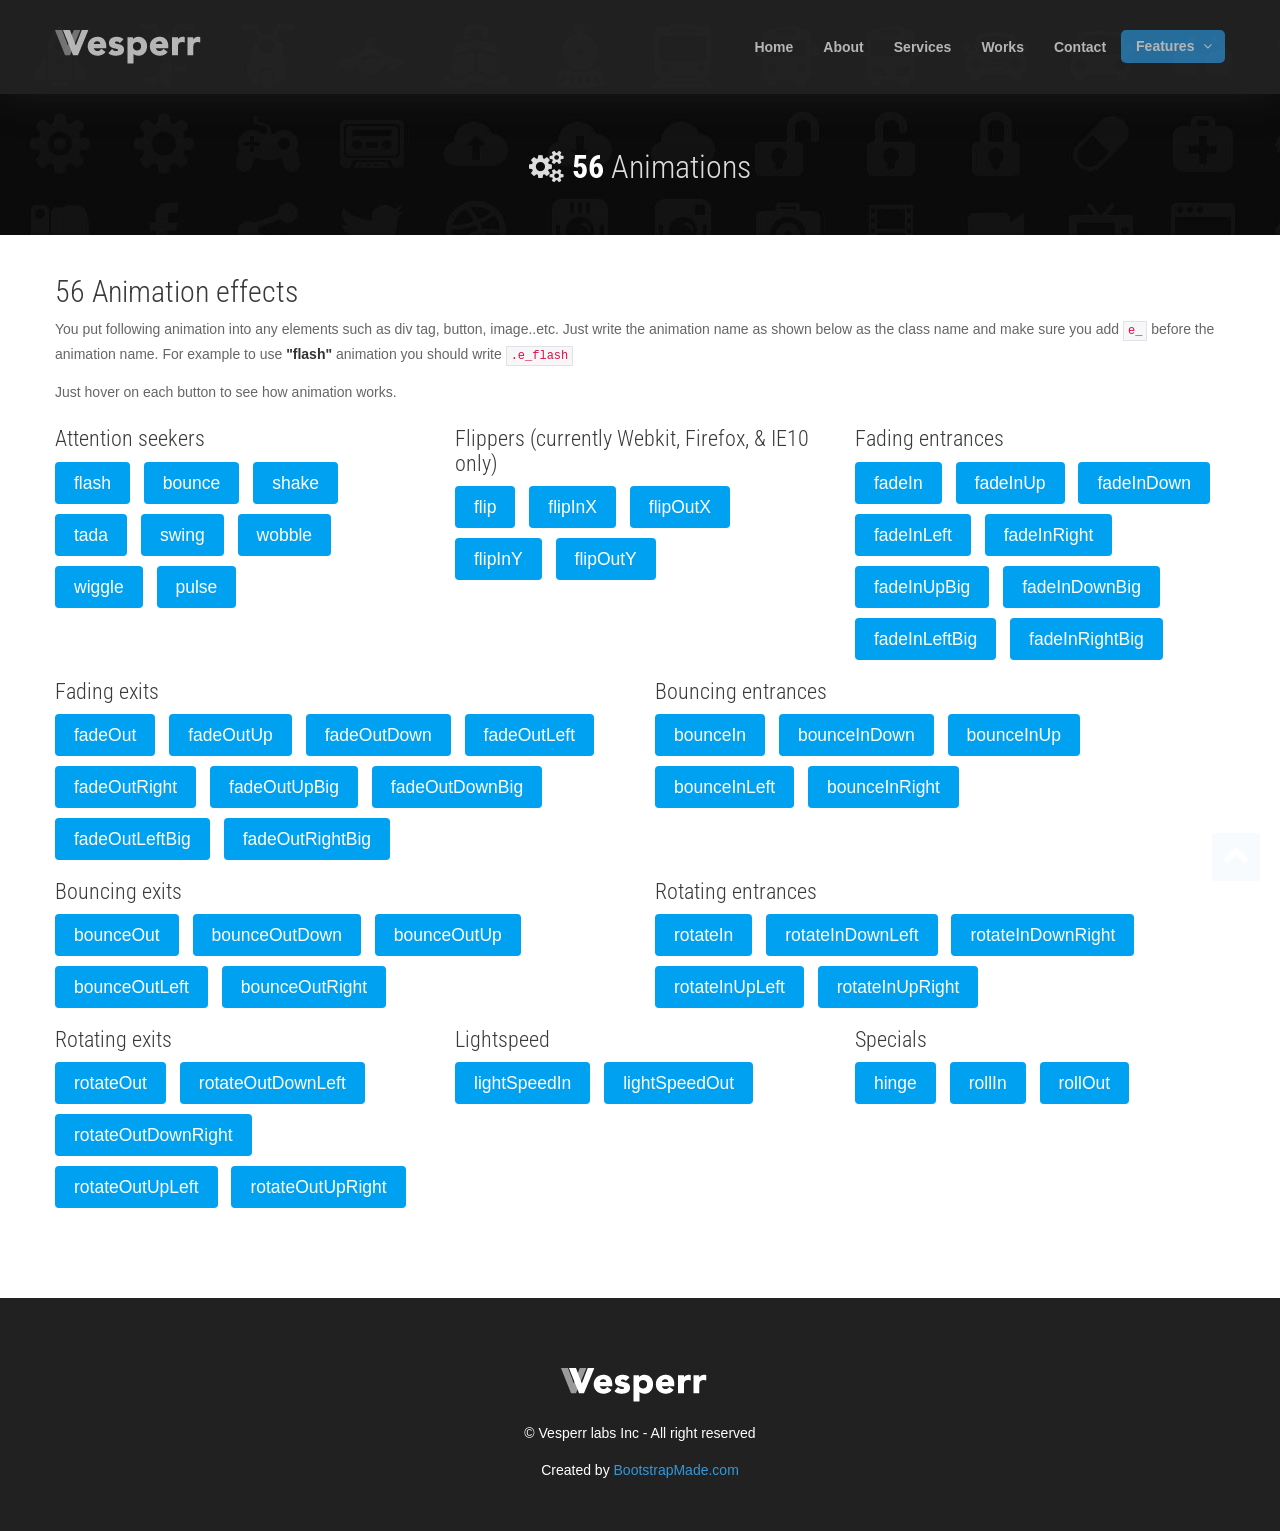
==== animations.html @ 9f440889 "first upload" ====
<!doctype html>
<html lang="en">

<head>
	<meta charset="utf-8">
	<title>Vesperr one page site template with bootstrap</title>
	<meta name="viewport" content="width=device-width, initial-scale=1.0" />
	<meta name="description" content="" />
	<meta name="author" content="" />
	<!-- styles -->
	<link href="assets/css/bootstrap.css" rel="stylesheet" />
	<link href="assets/css/bootstrap-responsive.css" rel="stylesheet" />
	<link href="assets/css/prettyPhoto.css" rel="stylesheet" />
	<link href="assets/css/animate.css" rel="stylesheet" />
	<link href="https://fonts.googleapis.com/css?family=Noto+Serif:400,700,400italic|Roboto+Condensed:400,300,700" rel="stylesheet" />

	<link href="assets/css/style.css" rel="stylesheet" />
	<link href="assets/color/default.css" rel="stylesheet" />

	<link rel="apple-touch-icon-precomposed" sizes="144x144" href="ico/apple-touch-icon-144-precomposed.png" />
	<link rel="apple-touch-icon-precomposed" sizes="114x114" href="ico/apple-touch-icon-114-precomposed.png" />
	<link rel="apple-touch-icon-precomposed" sizes="72x72" href="ico/apple-touch-icon-72-precomposed.png" />
	<link rel="apple-touch-icon-precomposed" href="ico/apple-touch-icon-57-precomposed.png" />
	<link rel="shortcut icon" href="ico/favicon.ico" />
	<!-- =======================================================
    Theme Name: Vesperr
    Theme URL: https://bootstrapmade.com/vesperr-free-bootstrap-template/
    Author: BootstrapMade.com
    Author URL: https://bootstrapmade.com
	======================================================= -->
</head>

<body>
	<header>
		<div id="topnav" class="navbar navbar-fixed-top default">
			<div class="navbar-inner">
				<div class="container">
					<div class="logo">
						<a href="index.html">
				<img src="assets/img/logo.png" alt="" />
				</a>
					</div>
					<div class="navigation">
						<nav>
							<ul class="nav pull-right">
								<li><a href="index.html#intro" class="external">Home</a></li>
								<li><a href="index.html#about" class="external">About</a></li>
								<li><a href="index.html#services" class="external">Services</a></li>
								<li><a href="index.html#works" class="external">Works</a></li>
								<li><a href="index.html#contact" class="external">Contact</a></li>
								<li class="dropdown current">
									<a href="#">Features <i class="icon-angle-down"></i></a>
									<ul class="dropdown-menu">
										<li><a href="components.html" class="external">Components</a></li>
										<li><a href="icons.html" class="external">Icons</a></li>
										<li><a href="animations.html" class="external">56 Animations</a></li>
									</ul>
								</li>
							</ul>
						</nav>
					</div>
					<!--/.nav-collapse -->
				</div>
			</div>
		</div>
	</header>
	<section id="intro" class="inner">
		<div class="container">
			<div class="row">
				<div class="span12">
					<div class="inner-heading">
						<h2><i class="icon-cogs"></i><strong>56</strong> Animations</h2>
					</div>
				</div>
			</div>
		</div>
	</section>
	<!-- section main content -->
	<section id="maincontent" class="section demo">
		<div class="container">
			<div class="row">
				<div class="span12">
					<div class="row">
						<div class="span12">
							<h2>56 Animation effects</h2>
							<p>
								You put following animation into any elements such as div tag, button, image..etc. Just write the animation name as shown below as the class name and make sure you add <code>e_</code> before the animation name. For example to use <strong>"flash"</strong>								animation you should write <code>.e_flash</code>
							</p>
							<p>
								Just hover on each button to see how animation works.
							</p>
						</div>
					</div>
					<div class="row">
						<div class="span4">
							<h4 class="rheading">Attention seekers<span></span></h4>
							<a href="#" class="btn btn-primary btn-large e_flash">flash</a>
							<a href="#" class="btn btn-primary btn-large e_bounce">bounce</a>
							<a href="#" class="btn btn-primary btn-large e_shake">shake</a>
							<a href="#" class="btn btn-primary btn-large e_tada">tada</a>
							<a href="#" class="btn btn-primary btn-large e_swing">swing</a>
							<a href="#" class="btn btn-primary btn-large e_wobble">wobble</a>
							<a href="#" class="btn btn-primary btn-large e_wiggle">wiggle</a>
							<a href="#" class="btn btn-primary btn-large e_pulse">pulse</a>
						</div>
						<div class="span4">
							<div class="rheading">
								<span></span>
								<h4>Flippers (currently Webkit, Firefox, & IE10 only)</h4>
							</div>
							<a href="#" class="btn btn-primary btn-large e_flip">flip</a>
							<a href="#" class="btn btn-primary btn-large e_flipInX">flipInX</a>
							<a href="#" class="btn btn-primary btn-large e_flipOutX">flipOutX</a>
							<a href="#" class="btn btn-primary btn-large e_flipInY">flipInY</a>
							<a href="#" class="btn btn-primary btn-large e_flipOutY">flipOutY</a>
						</div>
						<div class="span4">
							<h4 class="rheading">Fading entrances<span></span></h4>
							<a href="#" class="btn btn-primary btn-large e_fadeIn">fadeIn</a>
							<a href="#" class="btn btn-primary btn-large e_fadeInUp">fadeInUp</a>
							<a href="#" class="btn btn-primary btn-large e_fadeInDown">fadeInDown</a>
							<a href="#" class="btn btn-primary btn-large e_fadeInLeft">fadeInLeft</a>
							<a href="#" class="btn btn-primary btn-large e_fadeInRight">fadeInRight</a>
							<a href="#" class="btn btn-primary btn-large e_fadeInUpBig">fadeInUpBig</a>
							<a href="#" class="btn btn-primary btn-large e_fadeInDownBig">fadeInDownBig</a>
							<a href="#" class="btn btn-primary btn-large e_fadeInLeftBig">fadeInLeftBig</a>
							<a href="#" class="btn btn-primary btn-large e_fadeInRightBig">fadeInRightBig</a>
						</div>
					</div>
					<div class="row">
						<div class="span6">
							<h4 class="rheading">Fading exits<span></span></h4>
							<a href="#" class="btn btn-primary btn-large e_fadeOut">fadeOut</a>
							<a href="#" class="btn btn-primary btn-large e_fadeOutUp">fadeOutUp</a>
							<a href="#" class="btn btn-primary btn-large e_fadeOutDown">fadeOutDown</a>
							<a href="#" class="btn btn-primary btn-large e_fadeOutLeft">fadeOutLeft</a>
							<a href="#" class="btn btn-primary btn-large e_fadeOutRight">fadeOutRight</a>
							<a href="#" class="btn btn-primary btn-large e_fadeOutUpBig">fadeOutUpBig</a>
							<a href="#" class="btn btn-primary btn-large e_fadeOutDownBig">fadeOutDownBig</a>
							<a href="#" class="btn btn-primary btn-large e_fadeOutLeftBig">fadeOutLeftBig</a>
							<a href="#" class="btn btn-primary btn-large e_fadeOutRightBig">fadeOutRightBig</a>
						</div>
						<div class="span6">
							<div class="rheading">
								<span></span>
								<h4>Bouncing entrances</h4>
							</div>
							<a href="#" class="btn btn-primary btn-large e_bounceIn">bounceIn</a>
							<a href="#" class="btn btn-primary btn-large e_bounceInDown">bounceInDown</a>
							<a href="#" class="btn btn-primary btn-large e_bounceInUp">bounceInUp</a>
							<a href="#" class="btn btn-primary btn-large e_bounceInLeft">bounceInLeft</a>
							<a href="#" class="btn btn-primary btn-large e_bounceInRight">bounceInRight</a>
						</div>
					</div>
					<div class="row">
						<div class="span6">
							<h4 class="rheading">Bouncing exits<span></span></h4>
							<a href="#" class="btn btn-primary btn-large e_bounceOut">bounceOut</a>
							<a href="#" class="btn btn-primary btn-large e_bounceOutDown">bounceOutDown</a>
							<a href="#" class="btn btn-primary btn-large e_bounceOutUp">bounceOutUp</a>
							<a href="#" class="btn btn-primary btn-large e_bounceOutLeft">bounceOutLeft</a>
							<a href="#" class="btn btn-primary btn-large e_bounceOutRight">bounceOutRight</a>
						</div>
						<div class="span6">
							<div class="rheading">
								<span></span>
								<h4>Rotating entrances</h4>
							</div>
							<a href="#" class="btn btn-primary btn-large e_rotateIn">rotateIn</a>
							<a href="#" class="btn btn-primary btn-large e_rotateInDownLeft">rotateInDownLeft</a>
							<a href="#" class="btn btn-primary btn-large e_rotateInDownRight">rotateInDownRight</a>
							<a href="#" class="btn btn-primary btn-large e_rotateInUpLeft">rotateInUpLeft</a>
							<a href="#" class="btn btn-primary btn-large e_rotateInUpRight">rotateInUpRight</a>
						</div>
					</div>
					<div class="row">
						<div class="span4">
							<h4 class="rheading">Rotating exits<span></span></h4>
							<a href="#" class="btn btn-primary btn-large e_rotateOut">rotateOut</a>
							<a href="#" class="btn btn-primary btn-large e_rotateOutDownLeft">rotateOutDownLeft</a>
							<a href="#" class="btn btn-primary btn-large e_rotateOutDownRight">rotateOutDownRight</a>
							<a href="#" class="btn btn-primary btn-large e_rotateOutUpLeft">rotateOutUpLeft</a>
							<a href="#" class="btn btn-primary btn-large e_rotateOutUpRight">rotateOutUpRight</a>
						</div>
						<div class="span4">
							<div class="rheading">
								<span></span>
								<h4>Lightspeed</h4>
							</div>
							<a href="#" class="btn btn-primary btn-large e_lightSpeedIn">lightSpeedIn</a>
							<a href="#" class="btn btn-primary btn-large e_lightSpeedOut">lightSpeedOut</a>
						</div>
						<div class="span4">
							<div class="rheading">
								<span></span>
								<h4>Specials</h4>
							</div>
							<a href="#" class="btn btn-primary btn-large e_hinge">hinge</a>
							<a href="#" class="btn btn-primary btn-large e_rollIn">rollIn</a>
							<a href="#" class="btn btn-primary btn-large e_rollOut">rollOut</a>
						</div>
					</div>
				</div>
			</div>
		</div>
	</section>
	<!-- section main content -->

	<footer>
		<div class="verybottom">
			<div class="container">
				<div class="row">
					<div class="span12">
						<div class="aligncenter">
							<div class="logo">
								<a class="brand" href="index.html">
									<img src="assets/img/logo.png" alt="" />
								</a>
							</div>
							<p>
								&copy; Vesperr labs Inc - All right reserved
							</p>
							<div class="credits">
                <!--
                  All the links in the footer should remain intact.
                  You can delete the links only if you purchased the pro version.
                  Licensing information: https://bootstrapmade.com/license/
                  Purchase the pro version with working PHP/AJAX contact form: https://bootstrapmade.com/buy/?theme=Vesperr
                -->
                Created by <a href="https://bootstrapmade.com/">BootstrapMade.com</a>
              </div>
						</div>
					</div>
				</div>
			</div>
		</div>
	</footer>
	<a href="#" class="scrollup"><i class="icon-chevron-up icon-square icon-48 active"></i></a>

	<!-- Javascript Library Files -->
	<script src="assets/js/jquery.min.js"></script>
	<script src="assets/js/jquery.easing.js"></script>
	<script src="assets/js/bootstrap.js"></script>
	<script src="assets/js/parallax/jquery.parallax-1.1.3.js"></script>
	<script src="assets/js/nagging-menu.js"></script>
	<script src="assets/js/jquery.nav.js"></script>
	<script src="assets/js/prettyPhoto/jquery.prettyPhoto.js"></script>
	<script src="assets/js/portfolio/jquery.quicksand.js"></script>
	<script src="assets/js/portfolio/setting.js"></script>
	<script src="assets/js/hover/jquery-hover-effect.js"></script>
	<script src="assets/js/jquery.scrollTo.min.js"></script>
	<script src="assets/js/animate.js"></script>

	<!-- Template Custom Javascript File -->
	<script src="assets/js/custom.js"></script>

</body>

</html>
---- assets/css/prettyPhoto.css ----
div.pp_default .pp_top,div.pp_default .pp_top .pp_middle,div.pp_default .pp_top .pp_left,div.pp_default .pp_top .pp_right,div.pp_default .pp_bottom,div.pp_default .pp_bottom .pp_left,div.pp_default .pp_bottom .pp_middle,div.pp_default .pp_bottom .pp_right{height:13px}
div.pp_default .pp_top .pp_left{background:url(../images/prettyPhoto/default/sprite.png) -78px -93px no-repeat}
div.pp_default .pp_top .pp_middle{background:url(../images/prettyPhoto/default/sprite_x.png) top left repeat-x}
div.pp_default .pp_top .pp_right{background:url(../images/prettyPhoto/default/sprite.png) -112px -93px no-repeat}
div.pp_default .pp_content .ppt{color:#f8f8f8}
div.pp_default .pp_content_container .pp_left{background:url(../images/prettyPhoto/default/sprite_y.png) -7px 0 repeat-y;padding-left:13px}
div.pp_default .pp_content_container .pp_right{background:url(../images/prettyPhoto/default/sprite_y.png) top right repeat-y;padding-right:13px}
div.pp_default .pp_next:hover{background:url(../images/prettyPhoto/default/sprite_next.png) center right no-repeat;cursor:pointer}
div.pp_default .pp_previous:hover{background:url(../images/prettyPhoto/default/sprite_prev.png) center left no-repeat;cursor:pointer}
div.pp_default .pp_expand{background:url(../images/prettyPhoto/default/sprite.png) 0 -29px no-repeat;cursor:pointer;width:28px;height:28px}
div.pp_default .pp_expand:hover{background:url(../images/prettyPhoto/default/sprite.png) 0 -56px no-repeat;cursor:pointer}
div.pp_default .pp_contract{background:url(../images/prettyPhoto/default/sprite.png) 0 -84px no-repeat;cursor:pointer;width:28px;height:28px}
div.pp_default .pp_contract:hover{background:url(../images/prettyPhoto/default/sprite.png) 0 -113px no-repeat;cursor:pointer}
div.pp_default .pp_close{width:30px;height:30px;background:url(../images/prettyPhoto/default/sprite.png) 2px 1px no-repeat;cursor:pointer}
div.pp_default .pp_gallery ul li a{background:url(../images/prettyPhoto/default/default_thumb.png) center center #f8f8f8;border:1px solid #aaa}
div.pp_default .pp_social{margin-top:7px}
div.pp_default .pp_gallery a.pp_arrow_previous,div.pp_default .pp_gallery a.pp_arrow_next{position:static;left:auto}
div.pp_default .pp_nav .pp_play,div.pp_default .pp_nav .pp_pause{background:url(../images/prettyPhoto/default/sprite.png) -51px 1px no-repeat;height:30px;width:30px}
div.pp_default .pp_nav .pp_pause{background-position:-51px -29px}
div.pp_default a.pp_arrow_previous,div.pp_default a.pp_arrow_next{background:url(../images/prettyPhoto/default/sprite.png) -31px -3px no-repeat;height:20px;width:20px;margin:4px 0 0}
div.pp_default a.pp_arrow_next{left:52px;background-position:-82px -3px}
div.pp_default .pp_content_container .pp_details{margin-top:5px}
div.pp_default .pp_nav{clear:none;height:30px;width:110px;position:relative}
div.pp_default .pp_nav .currentTextHolder{font-family:Georgia;font-style:italic;color:#999;font-size:11px;left:75px;line-height:25px;position:absolute;top:2px;margin:0;padding:0 0 0 10px}
div.pp_default .pp_close:hover,div.pp_default .pp_nav .pp_play:hover,div.pp_default .pp_nav .pp_pause:hover,div.pp_default .pp_arrow_next:hover,div.pp_default .pp_arrow_previous:hover{opacity:0.7}
div.pp_default .pp_description{font-size:11px;font-weight:700;line-height:14px;margin:5px 50px 5px 0}
div.pp_default .pp_bottom .pp_left{background:url(../images/prettyPhoto/default/sprite.png) -78px -127px no-repeat}
div.pp_default .pp_bottom .pp_middle{background:url(../images/prettyPhoto/default/sprite_x.png) bottom left repeat-x}
div.pp_default .pp_bottom .pp_right{background:url(../images/prettyPhoto/default/sprite.png) -112px -127px no-repeat}
div.pp_default .pp_loaderIcon{background:url(../images/prettyPhoto/default/loader.gif) center center no-repeat}
div.light_rounded .pp_top .pp_left{background:url(../images/prettyPhoto/light_rounded/sprite.png) -88px -53px no-repeat}
div.light_rounded .pp_top .pp_right{background:url(../images/prettyPhoto/light_rounded/sprite.png) -110px -53px no-repeat}
div.light_rounded .pp_next:hover{background:url(../images/prettyPhoto/light_rounded/btnNext.png) center right no-repeat;cursor:pointer}
div.light_rounded .pp_previous:hover{background:url(../images/prettyPhoto/light_rounded/btnPrevious.png) center left no-repeat;cursor:pointer}
div.light_rounded .pp_expand{background:url(../images/prettyPhoto/light_rounded/sprite.png) -31px -26px no-repeat;cursor:pointer}
div.light_rounded .pp_expand:hover{background:url(../images/prettyPhoto/light_rounded/sprite.png) -31px -47px no-repeat;cursor:pointer}
div.light_rounded .pp_contract{background:url(../images/prettyPhoto/light_rounded/sprite.png) 0 -26px no-repeat;cursor:pointer}
div.light_rounded .pp_contract:hover{background:url(../images/prettyPhoto/light_rounded/sprite.png) 0 -47px no-repeat;cursor:pointer}
div.light_rounded .pp_close{width:75px;height:22px;background:url(../images/prettyPhoto/light_rounded/sprite.png) -1px -1px no-repeat;cursor:pointer}
div.light_rounded .pp_nav .pp_play{background:url(../images/prettyPhoto/light_rounded/sprite.png) -1px -100px no-repeat;height:15px;width:14px}
div.light_rounded .pp_nav .pp_pause{background:url(../images/prettyPhoto/light_rounded/sprite.png) -24px -100px no-repeat;height:15px;width:14px}
div.light_rounded .pp_arrow_previous{background:url(../images/prettyPhoto/light_rounded/sprite.png) 0 -71px no-repeat}
div.light_rounded .pp_arrow_next{background:url(../images/prettyPhoto/light_rounded/sprite.png) -22px -71px no-repeat}
div.light_rounded .pp_bottom .pp_left{background:url(../images/prettyPhoto/light_rounded/sprite.png) -88px -80px no-repeat}
div.light_rounded .pp_bottom .pp_right{background:url(../images/prettyPhoto/light_rounded/sprite.png) -110px -80px no-repeat}
div.dark_rounded .pp_top .pp_left{background:url(../images/prettyPhoto/dark_rounded/sprite.png) -88px -53px no-repeat}
div.dark_rounded .pp_top .pp_right{background:url(../images/prettyPhoto/dark_rounded/sprite.png) -110px -53px no-repeat}
div.dark_rounded .pp_content_container .pp_left{background:url(../images/prettyPhoto/dark_rounded/contentPattern.png) top left repeat-y}
div.dark_rounded .pp_content_container .pp_right{background:url(../images/prettyPhoto/dark_rounded/contentPattern.png) top right repeat-y}
div.dark_rounded .pp_next:hover{background:url(../images/prettyPhoto/dark_rounded/btnNext.png) center right no-repeat;cursor:pointer}
div.dark_rounded .pp_previous:hover{background:url(../images/prettyPhoto/dark_rounded/btnPrevious.png) center left no-repeat;cursor:pointer}
div.dark_rounded .pp_expand{background:url(../images/prettyPhoto/dark_rounded/sprite.png) -31px -26px no-repeat;cursor:pointer}
div.dark_rounded .pp_expand:hover{background:url(../images/prettyPhoto/dark_rounded/sprite.png) -31px -47px no-repeat;cursor:pointer}
div.dark_rounded .pp_contract{background:url(../images/prettyPhoto/dark_rounded/sprite.png) 0 -26px no-repeat;cursor:pointer}
div.dark_rounded .pp_contract:hover{background:url(../images/prettyPhoto/dark_rounded/sprite.png) 0 -47px no-repeat;cursor:pointer}
div.dark_rounded .pp_close{width:75px;height:22px;background:url(../images/prettyPhoto/dark_rounded/sprite.png) -1px -1px no-repeat;cursor:pointer}
div.dark_rounded .pp_description{margin-right:85px;color:#fff}
div.dark_rounded .pp_nav .pp_play{background:url(../images/prettyPhoto/dark_rounded/sprite.png) -1px -100px no-repeat;height:15px;width:14px}
div.dark_rounded .pp_nav .pp_pause{background:url(../images/prettyPhoto/dark_rounded/sprite.png) -24px -100px no-repeat;height:15px;width:14px}
div.dark_rounded .pp_arrow_previous{background:url(../images/prettyPhoto/dark_rounded/sprite.png) 0 -71px no-repeat}
div.dark_rounded .pp_arrow_next{background:url(../images/prettyPhoto/dark_rounded/sprite.png) -22px -71px no-repeat}
div.dark_rounded .pp_bottom .pp_left{background:url(../images/prettyPhoto/dark_rounded/sprite.png) -88px -80px no-repeat}
div.dark_rounded .pp_bottom .pp_right{background:url(../images/prettyPhoto/dark_rounded/sprite.png) -110px -80px no-repeat}
div.dark_rounded .pp_loaderIcon{background:url(../images/prettyPhoto/dark_rounded/loader.gif) center center no-repeat}
div.dark_square .pp_left,div.dark_square .pp_middle,div.dark_square .pp_right,div.dark_square .pp_content{background:#000}
div.dark_square .pp_description{color:#fff;margin:0 85px 0 0}
div.dark_square .pp_loaderIcon{background:url(../images/prettyPhoto/dark_square/loader.gif) center center no-repeat}
div.dark_square .pp_expand{background:url(../images/prettyPhoto/dark_square/sprite.png) -31px -26px no-repeat;cursor:pointer}
div.dark_square .pp_expand:hover{background:url(../images/prettyPhoto/dark_square/sprite.png) -31px -47px no-repeat;cursor:pointer}
div.dark_square .pp_contract{background:url(../images/prettyPhoto/dark_square/sprite.png) 0 -26px no-repeat;cursor:pointer}
div.dark_square .pp_contract:hover{background:url(../images/prettyPhoto/dark_square/sprite.png) 0 -47px no-repeat;cursor:pointer}
div.dark_square .pp_close{width:75px;height:22px;background:url(../images/prettyPhoto/dark_square/sprite.png) -1px -1px no-repeat;cursor:pointer}
div.dark_square .pp_nav{clear:none}
div.dark_square .pp_nav .pp_play{background:url(../images/prettyPhoto/dark_square/sprite.png) -1px -100px no-repeat;height:15px;width:14px}
div.dark_square .pp_nav .pp_pause{background:url(../images/prettyPhoto/dark_square/sprite.png) -24px -100px no-repeat;height:15px;width:14px}
div.dark_square .pp_arrow_previous{background:url(../images/prettyPhoto/dark_square/sprite.png) 0 -71px no-repeat}
div.dark_square .pp_arrow_next{background:url(../images/prettyPhoto/dark_square/sprite.png) -22px -71px no-repeat}
div.dark_square .pp_next:hover{background:url(../images/prettyPhoto/dark_square/btnNext.png) center right no-repeat;cursor:pointer}
div.dark_square .pp_previous:hover{background:url(../images/prettyPhoto/dark_square/btnPrevious.png) center left no-repeat;cursor:pointer}
div.light_square .pp_expand{background:url(../images/prettyPhoto/light_square/sprite.png) -31px -26px no-repeat;cursor:pointer}
div.light_square .pp_expand:hover{background:url(../images/prettyPhoto/light_square/sprite.png) -31px -47px no-repeat;cursor:pointer}
div.light_square .pp_contract{background:url(../images/prettyPhoto/light_square/sprite.png) 0 -26px no-repeat;cursor:pointer}
div.light_square .pp_contract:hover{background:url(../images/prettyPhoto/light_square/sprite.png) 0 -47px no-repeat;cursor:pointer}
div.light_square .pp_close{width:75px;height:22px;background:url(../images/prettyPhoto/light_square/sprite.png) -1px -1px no-repeat;cursor:pointer}
div.light_square .pp_nav .pp_play{background:url(../images/prettyPhoto/light_square/sprite.png) -1px -100px no-repeat;height:15px;width:14px}
div.light_square .pp_nav .pp_pause{background:url(../images/prettyPhoto/light_square/sprite.png) -24px -100px no-repeat;height:15px;width:14px}
div.light_square .pp_arrow_previous{background:url(../images/prettyPhoto/light_square/sprite.png) 0 -71px no-repeat}
div.light_square .pp_arrow_next{background:url(../images/prettyPhoto/light_square/sprite.png) -22px -71px no-repeat}
div.light_square .pp_next:hover{background:url(../images/prettyPhoto/light_square/btnNext.png) center right no-repeat;cursor:pointer}
div.light_square .pp_previous:hover{background:url(../images/prettyPhoto/light_square/btnPrevious.png) center left no-repeat;cursor:pointer}
div.facebook .pp_top .pp_left{background:url(../images/prettyPhoto/facebook/sprite.png) -88px -53px no-repeat}
div.facebook .pp_top .pp_middle{background:url(../images/prettyPhoto/facebook/contentPatternTop.png) top left repeat-x}
div.facebook .pp_top .pp_right{background:url(../images/prettyPhoto/facebook/sprite.png) -110px -53px no-repeat}
div.facebook .pp_content_container .pp_left{background:url(../images/prettyPhoto/facebook/contentPatternLeft.png) top left repeat-y}
div.facebook .pp_content_container .pp_right{background:url(../images/prettyPhoto/facebook/contentPatternRight.png) top right repeat-y}
div.facebook .pp_expand{background:url(../images/prettyPhoto/facebook/sprite.png) -31px -26px no-repeat;cursor:pointer}
div.facebook .pp_expand:hover{background:url(../images/prettyPhoto/facebook/sprite.png) -31px -47px no-repeat;cursor:pointer}
div.facebook .pp_contract{background:url(../images/prettyPhoto/facebook/sprite.png) 0 -26px no-repeat;cursor:pointer}
div.facebook .pp_contract:hover{background:url(../images/prettyPhoto/facebook/sprite.png) 0 -47px no-repeat;cursor:pointer}
div.facebook .pp_close{width:22px;height:22px;background:url(../images/prettyPhoto/facebook/sprite.png) -1px -1px no-repeat;cursor:pointer}
div.facebook .pp_description{margin:0 37px 0 0}
div.facebook .pp_loaderIcon{background:url(../images/prettyPhoto/facebook/loader.gif) center center no-repeat}
div.facebook .pp_arrow_previous{background:url(../images/prettyPhoto/facebook/sprite.png) 0 -71px no-repeat;height:22px;margin-top:0;width:22px}
div.facebook .pp_arrow_previous.disabled{background-position:0 -96px;cursor:default}
div.facebook .pp_arrow_next{background:url(../images/prettyPhoto/facebook/sprite.png) -32px -71px no-repeat;height:22px;margin-top:0;width:22px}
div.facebook .pp_arrow_next.disabled{background-position:-32px -96px;cursor:default}
div.facebook .pp_nav{margin-top:0}
div.facebook .pp_nav p{font-size:15px;padding:0 3px 0 4px}
div.facebook .pp_nav .pp_play{background:url(../images/prettyPhoto/facebook/sprite.png) -1px -123px no-repeat;height:22px;width:22px}
div.facebook .pp_nav .pp_pause{background:url(../images/prettyPhoto/facebook/sprite.png) -32px -123px no-repeat;height:22px;width:22px}
div.facebook .pp_next:hover{background:url(../images/prettyPhoto/facebook/btnNext.png) center right no-repeat;cursor:pointer}
div.facebook .pp_previous:hover{background:url(../images/prettyPhoto/facebook/btnPrevious.png) center left no-repeat;cursor:pointer}
div.facebook .pp_bottom .pp_left{background:url(../images/prettyPhoto/facebook/sprite.png) -88px -80px no-repeat}
div.facebook .pp_bottom .pp_middle{background:url(../images/prettyPhoto/facebook/contentPatternBottom.png) top left repeat-x}
div.facebook .pp_bottom .pp_right{background:url(../images/prettyPhoto/facebook/sprite.png) -110px -80px no-repeat}
div.pp_pic_holder a:focus{outline:none}
div.pp_overlay{background:#000;display:none;left:0;position:absolute;top:0;width:100%;z-index:9500}
div.pp_pic_holder{display:none;position:absolute;width:100px;z-index:10000}
.pp_content{height:40px;min-width:40px}
* html .pp_content{width:40px}
.pp_content_container{position:relative;text-align:left;width:100%}
.pp_content_container .pp_left{padding-left:20px}
.pp_content_container .pp_right{padding-right:20px}
.pp_content_container .pp_details{float:left;margin:10px 0 2px}
.pp_description{display:none;margin:0}
.pp_social{float:left;margin:0}
.pp_social .facebook{float:left;margin-left:5px;width:55px;overflow:hidden}
.pp_social .twitter{float:left}
.pp_nav{clear:right;float:left;margin:3px 10px 0 0}
.pp_nav p{float:left;white-space:nowrap;margin:2px 4px}
.pp_nav .pp_play,.pp_nav .pp_pause{float:left;margin-right:4px;text-indent:-10000px}
a.pp_arrow_previous,a.pp_arrow_next{display:block;float:left;height:15px;margin-top:3px;overflow:hidden;text-indent:-10000px;width:14px}
.pp_hoverContainer{position:absolute;top:0;width:100%;z-index:2000}
.pp_gallery{display:none;left:50%;margin-top:-50px;position:absolute;z-index:10000}
.pp_gallery div{float:left;overflow:hidden;position:relative}
.pp_gallery ul{float:left;height:35px;position:relative;white-space:nowrap;margin:0 0 0 5px;padding:0}
.pp_gallery ul a{border:1px rgba(0,0,0,0.5) solid;display:block;float:left;height:33px;overflow:hidden}
.pp_gallery ul a img{border:0}
.pp_gallery li{display:block;float:left;margin:0 5px 0 0;padding:0}
.pp_gallery li.default a{background:url(../images/prettyPhoto/facebook/default_thumbnail.gif) 0 0 no-repeat;display:block;height:33px;width:50px}
.pp_gallery .pp_arrow_previous,.pp_gallery .pp_arrow_next{margin-top:7px!important}
a.pp_next{background:url(../images/prettyPhoto/light_rounded/btnNext.png) 10000px 10000px no-repeat;display:block;float:right;height:100%;text-indent:-10000px;width:49%}
a.pp_previous{background:url(../images/prettyPhoto/light_rounded/btnNext.png) 10000px 10000px no-repeat;display:block;float:left;height:100%;text-indent:-10000px;width:49%}
a.pp_expand,a.pp_contract{cursor:pointer;display:none;height:20px;position:absolute;right:30px;text-indent:-10000px;top:10px;width:20px;z-index:20000}
a.pp_close{position:absolute;right:0;top:0;display:block;line-height:22px;text-indent:-10000px}
.pp_loaderIcon{display:block;height:24px;left:50%;position:absolute;top:50%;width:24px;margin:-12px 0 0 -12px}
#pp_full_res{line-height:1!important}
#pp_full_res .pp_inline{text-align:left}
#pp_full_res .pp_inline p{margin:0 0 15px}
div.ppt{color:#fff;display:none;font-size:17px;z-index:9999;margin:0 0 5px 15px}
div.pp_default .pp_content,div.light_rounded .pp_content{background-color:#fff}
div.pp_default #pp_full_res .pp_inline,div.light_rounded .pp_content .ppt,div.light_rounded #pp_full_res .pp_inline,div.light_square .pp_content .ppt,div.light_square #pp_full_res .pp_inline,div.facebook .pp_content .ppt,div.facebook #pp_full_res .pp_inline{color:#000}
div.pp_default .pp_gallery ul li a:hover,div.pp_default .pp_gallery ul li.selected a,.pp_gallery ul a:hover,.pp_gallery li.selected a{border-color:#fff}
div.pp_default .pp_details,div.light_rounded .pp_details,div.dark_rounded .pp_details,div.dark_square .pp_details,div.light_square .pp_details,div.facebook .pp_details{position:relative}
div.light_rounded .pp_top .pp_middle,div.light_rounded .pp_content_container .pp_left,div.light_rounded .pp_content_container .pp_right,div.light_rounded .pp_bottom .pp_middle,div.light_square .pp_left,div.light_square .pp_middle,div.light_square .pp_right,div.light_square .pp_content,div.facebook .pp_content{background:#fff}
div.light_rounded .pp_description,div.light_square .pp_description{margin-right:85px}
div.light_rounded .pp_gallery a.pp_arrow_previous,div.light_rounded .pp_gallery a.pp_arrow_next,div.dark_rounded .pp_gallery a.pp_arrow_previous,div.dark_rounded .pp_gallery a.pp_arrow_next,div.dark_square .pp_gallery a.pp_arrow_previous,div.dark_square .pp_gallery a.pp_arrow_next,div.light_square .pp_gallery a.pp_arrow_previous,div.light_square .pp_gallery a.pp_arrow_next{margin-top:12px!important}
div.light_rounded .pp_arrow_previous.disabled,div.dark_rounded .pp_arrow_previous.disabled,div.dark_square .pp_arrow_previous.disabled,div.light_square .pp_arrow_previous.disabled{background-position:0 -87px;cursor:default}
div.light_rounded .pp_arrow_next.disabled,div.dark_rounded .pp_arrow_next.disabled,div.dark_square .pp_arrow_next.disabled,div.light_square .pp_arrow_next.disabled{background-position:-22px -87px;cursor:default}
div.light_rounded .pp_loaderIcon,div.light_square .pp_loaderIcon{background:url(../images/prettyPhoto/light_rounded/loader.gif) center center no-repeat}
div.dark_rounded .pp_top .pp_middle,div.dark_rounded .pp_content,div.dark_rounded .pp_bottom .pp_middle{background:url(../images/prettyPhoto/dark_rounded/contentPattern.png) top left repeat}
div.dark_rounded .currentTextHolder,div.dark_square .currentTextHolder{color:#c4c4c4}
div.dark_rounded #pp_full_res .pp_inline,div.dark_square #pp_full_res .pp_inline{color:#fff}
.pp_top,.pp_bottom{height:20px;position:relative}
* html .pp_top,* html .pp_bottom{padding:0 20px}
.pp_top .pp_left,.pp_bottom .pp_left{height:20px;left:0;position:absolute;width:20px}
.pp_top .pp_middle,.pp_bottom .pp_middle{height:20px;left:20px;position:absolute;right:20px}
* html .pp_top .pp_middle,* html .pp_bottom .pp_middle{left:0;position:static}
.pp_top .pp_right,.pp_bottom .pp_right{height:20px;left:auto;position:absolute;right:0;top:0;width:20px}
.pp_fade,.pp_gallery li.default a img{display:none}
---- assets/css/style.css ----
/*
    Theme Name: Vesperr
    Theme URL: https://bootstrapmade.com/vesperr-free-bootstrap-template/
    Author: BootstrapMade.com
    Author URL: https://bootstrapmade.com
*/

@import url('font-awesome.css');
/* ==== overwrite bootstrap standard ==== */
@import url('overwrite.css');

/* =======================================
1. Basic & general
======================================== */

::-moz-selection {
  color: #fff;
  text-shadow: none;
}
::selection {
  color: #fff;
  text-shadow: none;
}

body {
  margin: 0;
  padding:0;
  font-family: Arial, Tahoma, Verdana, Sans-serif;
  font-size: 14px;
  line-height: 1.6em;
  color: #666;
  background-color: #ffffff;
}

h1, h2, h3, h4, h5, h6 {
	font-family: 'Roboto Condensed', sans-serif;
	line-height:1.1em;
	color: #3a3a3a;
	font-weight:300;
	margin-bottom:10px;
}

h1 a, h2 a, h3 a, h4 a, h5 a, h6 a {
  font-weight: inherit;
}

h1 {
  font-size: 34px;
}

h2 {
  font-size: 30px;
}

h3 {
  font-size: 26px;
}

h4 {
  font-size: 22px;
}

h5 {
  font-size: 18px;
}

h6 {
  font-size: 16px;
}

h1 small {
  font-size: 24.5px;
}

h2 small {
  font-size: 17.5px;
}

h3 small {
  font-size: 14px;
}

h4 small {
  font-size: 14px;
}


.fade{
    position: relative;
	opacity:1;
}
section {
	padding:120px 0 40px 0;
}

iframe, embed, object {
	border:none;
}

.video-container,.embed-container 	{ position:relative; margin:0 0 15px 0;	padding-bottom:300px; padding-top:10px; height:0; overflow:hidden; border:1px solid #ccc; }
.video-container iframe,
.embed-container iframe,
.map-container iframe,
.map-container object,
.map-container embed,
.embed-container object,
.embed-container embed,
.video-container object,
.video-container embed 					{ position:absolute; top:0; left:0; width:100%; height: 350px; }

#google-map {
  height: 300px;
  margin-bottom: 20px;
}

blockquote {
  display: inline-block;
  padding-left: 18px;
  padding-bottom: 0;
  font-size: 18px;
  line-height: 27px;
  margin-left: 0;
  margin-top: 0;
  margin-bottom: 0;
  border-left: 10px solid #000;
}

.container{
	padding: 0 20px 0 20px;
}

.row{
	margin-bottom:40px;
}

.row .row, .row-fluid .row{
	margin-bottom:0;
}

.clear { clear:both; }

/* ==== heading ==== */

.heading {
	text-align:center;
	width:100%;
}

.heading h3{
	text-transform:uppercase;
	padding:0;
	margin:20px 0 30px 0;
	font-size:40px;
	font-weight:700;
	text-align:center;
	text-shadow: 0 1px 0 #ffffff;
	border-bottom:3px double #333;
	width:auto;
	display:inline;
}

section.dark .heading h3{
	color:#fff;
	text-shadow: 0 1px 0 #3a3a3a;
	border-bottom:3px double #eee;
	width:auto;
	display:inline;


}

/* sub heading */

.sub-heading {
	text-align:center;
	margin:20px 0 20px 0;
}

.sub-heading p {
	font-family: 'Roboto Condensed', sans-serif;
	font-size: 20px;
	line-height:1.6em;
	color: #3a3a3a;
	font-weight:200;
}

section.dark .sub-heading p {
	color: #e9e9e9;
}

/* =======================================
1. Header
======================================== */
header{
	position:relative;
}

header .logo {
	float:left;
	margin:30px 0 0;
}

/* --- menu --- */

.navigation {
	margin:30px 0 0;
}

.navbar {
	padding:0 0 20px;
	margin:0;
}

.navbar .nav {
  margin: 0 0 0 0;

}

.navbar .nav > li > a {
  float: none;
  color: #fff;
	line-height:1em;
  text-decoration: none;
  text-shadow:none;
   z-index:100;
	outline:0;
	font-weight:bold;
}

.navbar .nav > li > a:focus,
.navbar .nav > li > a:hover {
  text-decoration: none;
  color:#fff;
  background-color: transparent;
  -webkit-border-radius: 5px;
     -moz-border-radius: 5px;
          border-radius: 5px;
	-webkit-transition: all 0.2s ease;
	-moz-transition: all 0.2s ease-in-out;
	-o-transition: all 0.2s ease-in-out;
	-ms-transition: all 0.2s ease-in-out;
	transition: all 0.2s ease-in-out;
}

.navbar .nav > .current {
  color:#fff;
  -webkit-border-radius: 5px;
     -moz-border-radius: 5px;
          border-radius: 5px;
}

.navbar .nav > .current a:focus, .navbar .nav > .current a:hover  {
  color:#fff;
}

.navbar .nav li.dropdown > a:hover .caret {
  text-shadow: none;
}

.navbar .nav li.dropdown a {
	margin-top:-2px;
}

.navbar .nav li.dropdown.current a {
	padding-right:5px;
}



.navbar .nav li.dropdown.open > .dropdown-toggle .caret,
.navbar .nav li.dropdown.active > .dropdown-toggle .caret,
.navbar .nav li.dropdown.open.active > .dropdown-toggle .caret {
  border-top-color: #ffffff;
  border-bottom-color: #ffffff;
}

.dropdown-menu li > a:hover,
.dropdown-menu li > a:focus,
.dropdown-submenu:hover > a {
  color: #ffffff;
  text-shadow:none;
  text-decoration: none;
}

ul.nav li ul.dropdown-menu {
	margin-top:20px;
}

.default {
	background:#010101;
	border-bottom:1px solid #222;
}



.fixed {
	position: fixed;
	background:#2a2a2a;
	border:none;
	top:0;
	left: 0;
	width: 100%;
	box-shadow: 0 0 40px #222;
	-webkit-box-shadow: 0 0 40px #222;
	-moz-box-shadow: 0 0 40px #222;
}

nav select {
	display:none;
}

/* =======================================
2. Section: Intro
======================================== */



section#intro {
	background: #000 url(../img/bg/bg-1.jpg) 50% 0 no-repeat;
	position:relative;
	width:100%;
	height:auto;
	margin:0;
	padding:240px 0 120px;
}

@media (min-width: 1024px) {
	section#intro {
		background-attachment: fixed;
	}
}

section#intro.inner {
	padding:140px 0 30px;
}

section#intro.inner h2 strong  {
	color:#fff;
}
section#intro.inner h2  {
	font-size:32px;
}


section#intro  {
	text-align:center;
}

section#intro i  {
	margin-left:0;
	text-align:center;
}

section#intro h1  {
	color:#fff;
	font-size:64px;
	font-weight:700;
}
section#intro h2  {
	color:#ddd;
	font-size:24px;
}

/* === slogan === */
.slogan i {
	color:#fff;
}


section#intro .inner-heading h2 {
	margin-bottom:-20px;
}

section#intro h4.subtitle  {
	font-family: Arial, Tahoma, Verdana, Sans-serif;
	text-transform:none;
	color:#f8f8f8;
}

section#intro p  {
	color:#f8f8f8;
}


/* ==== general main content style ==== */
#maincontent.section {
	padding:30px 0 40px 0;
}


/* =======================================
3. Section: About
======================================== */
.roles {
	text-align:center;
}

ul.social-profile {
	list-style:none;
	margin-left:0;
}

ul.social-profile li {
	display:inline;
}

ul.social-profile li a:hover {
	text-decoration:none;
}


/* =======================================
3. Section: Services
======================================== */

.box {
  min-height: 20px;
  padding: 19px;
  margin-bottom: 20px;
  background: #fefefe;
  border: 1px solid #e3e3e3;
  -webkit-border-radius: 2px;
     -moz-border-radius: 2px;
          border-radius: 2px;
  -webkit-box-shadow: inset 0 1px 1px rgba(0, 0, 0, 0.05);
     -moz-box-shadow: inset 0 1px 1px rgba(0, 0, 0, 0.05);
          box-shadow: inset 0 1px 1px rgba(0, 0, 0, 0.05);
}



.box .halftop {
	text-align:center;
	border-bottom:1px dotted #e9e9e9;
	padding-bottom:10px;
	margin-bottom:20px;
}
.box i {
	margin:0;

	text-align:center;
	color:#333;
}


/* ==== divider ==== */
.solid_line {
  padding:0;
  margin:20px 0 20px 0;
  width:100%;
  height:1px;
  border-top: 1px solid #eeeeee;
}

.dotted_line {
  padding:0;
  margin:20px 0 20px 0;
  width:100%;
  height:1px;
  border-bottom: 1px dotted #eeeeee;
}



/* scroll to top */
.scrollup{
    position:fixed;
	width:48px;
	height:48px;
    bottom:20px;
    right:20px;
}

a.scrollup {
	outline:0;
}

a.scrollup:hover,a.scrollup:active,a.scrollup:focus {
	opacity:1;
	text-decoration:none;
}
a.scrollup i:hover {
	text-decoration:none;
}



/* progress bar */

.bar.bar80 {
	width:80%;
}
.bar.bar70 {
	width:70%;
}
.bar.bar65 {
	width:65%;
}
.bar.bar60 {
	width:60%;
}
.bar.bar55 {
	width:55%;
}
.bar.bar50 {
	width:50%;
}
.bar.bar45 {
	width:45%;
}
.bar.bar40 {
	width:40%;
}
.bar.bar40 {
	width:40%;
}
.bar.bar35 {
	width:35%;
}
.bar.bar30 {
	width:30%;
}
.bar.bar25 {
	width:25%;
}
.bar.bar20 {
	width:20%;
}
.bar.bar15 {
	width:15%;
}
.bar.bar10 {
	width:10%;
}

/* ============ font awesome icons ===================== */

ul.the-icons {
	list-style:none;
	margin-left:0;
}

[class^="icon-"],
[class*=" icon-"] {
    float:none;

}

.icon-square,
.icon-rounded,
.icon-plain,
.icon-circled {
    margin: 10px 10px 10px 0;
    display: inline-block !important;
    text-align: center !important;
    color: #fff;
    width: 18px;
    height: 18px;
	padding:3px;
    font-size: 12px;
    line-height: 18px;
    text-shadow:none;
    cursor: pointer;
}

.icon-rounded  {
    background-color: #444;
    border-radius: 4px;
    -moz-border-radius: 4px;
    -webkit-border-radius: 4px;
}

.icon-circled {
    background-color: #444;
    border-radius: 10px;
    -moz-border-radius: 10px;
    -webkit-border-radius: 10px;
}
.icon-square {
    background-color: #444;
}
.icon-plain {
    width: 48px;
    height: 48px;
    font-size: 47px;
    line-height: 50px;
    color: #444;
    text-shadow: 1px 1px 1px #FFF;
}

.icon-plain:hover { color: #777; }

/* circled radius */
.icon-circled {
    border-radius: 24px;
    -moz-border-radius: 24px;
    -webkit-border-radius: 24px;
}
.icon-32.icon-circled {
    border-radius: 24px;
    -moz-border-radius: 24px;
    -webkit-border-radius: 24px;
}
.icon-64.icon-circled {
    border-radius: 32px;
    -moz-border-radius: 32px;
    -webkit-border-radius: 32px;
}
.icon-128.icon-circled {
    border-radius: 64px;
    -moz-border-radius: 64px;
    -webkit-border-radius: 64px;
}

.icon-light {
    background-color: #F5F5F5;
    color: #444;
    text-shadow: 1px 1px 1px #fff;
    box-shadow: inset 0 0 15px rgba(0,0,0,0.2);
    -moz-box-shadow: inset 0 0 15px rgba(0,0,0,0.2);
    -webkit-box-shadow: inset 0 0 15px rgba(0,0,0,0.2);
}


.icon-rounded:hover,
.icon-circled:hover {
    color: #fff;
    text-shadow: none;
    box-shadow: 0 0 0 rgba(0,0,0,0.2);
    -moz-box-shadow: 0 0 0 rgba(0,0,0,0.2);
    -webkit-box-shadow: 0 0 0 rgba(0,0,0,0.2);
}

.demoicon [class^="icon-"],
.demoicon [class*=" icon-"],
[class^="icon-"].left,
[class*=" icon-"].left {
    float:left;
}
[class^="icon-"].active:hover,
[class*=" icon-"].active:hover {
    background-color: rgba(0, 0, 0, 0.75);
}
[class^="icon-"],
[class*=" icon-"] {
  margin-top: 1px;
  margin-right: .3em;
}

/* custom size */
.icon-32 {
    width: 20px;
    height: 20px;
	padding:6px;
    font-size: 16px;
    line-height: 20px;
}
.icon-48 {
    width: 32px;
    height: 32px;
	padding:8px;
    font-size: 28px;
    line-height: 30px;
}
.icon-64 {
    width: 40px;
    height: 40px;
	padding:12px;
    font-size: 30px;
    line-height: 40px;
}
.icon-128 {
    width: 56px;
    height: 56px;
	padding:36px;
    font-size: 54px;
    line-height: 60px;
}





/* boxed */


.boxed h3{
	margin-bottom:0;
}

.boxed h4{
	color:#a9a9a5;
	font-size: 20px;
	text-shadow: 0 1px 0 #ffffff;
	margin-bottom:10px;
}

.offer-box{
	width:20.95%;
	padding:2%;
	float:left;
	background:#000000;
	border-left:1px solid #fff;
	color:#cbcbcb;
}

.offer-box h3, .offer-box h4{
	color:#fff;
	border-bottom:1px solid #fff;
	padding-bottom:15px;
}

.offer-box-first{
	border-left:none;
}

.special-box{
	color:#fcfcfc;
	position:relative;
	border-left:none;
}

.special-box:after{
	content:"";
	display:block; /* reduce the damage in FF3.0 */
	position:absolute;
	top:0;
	right:-40px;
	width:0;
	height:0;
	border-width:0 0 30px 40px ;
	border-style:solid;
}


/* ================= About ============================= */



/* carousel slider */

/* ================= services ============================ */
section#services {
	background: url(../img/bg/bg-1.jpg) 50% 0 no-repeat;
	width:100%;
	height:auto;
	margin:0;
}

@media (min-width: 1024px) {
	section#services {
		background-attachment: fixed;
	}
}

#services .headline h3 {
	color:#fff;
}

#services .section-intro p {
	color:#f8f8f8;
}

.service-intro{
	width:100%;
	margin:30px 0 30px 0;
	padding-top:20px;
	text-align:center;
}

.service-intro h3{
	font-size:64px;
	margin-bottom:0;
}

/*========== works ==================*/

ul.filter {
	list-style:none;
	margin-left:0;
	margin-bottom:20px;
}

ul.filter li {
	float:left;
	margin-right:10px;
}

ul.filter li.active a{
	text-shadow:none;
	color:#fff;
	background: #1b1b1b;
}

.portfolio-area{
	float: left;
	width:100%;
	margin:0;
	padding:0;
	margin-top:20px;
}

.portfolio-area li{
	float: left;
	list-style:none;
	margin:0 0 30px 0;
	padding:0;
}

.portfolio-area li h4{
	margin-top:10px;
}

.portfolio-area li.portfolio-item h4{
	margin-top:0;
}


.portfolio-area .thumbnail {
  display: block;
  padding:0;
  border:none;
}

.portfolio-area .thumbnail h5 strong {
	margin:0;
	color:#fff;
}


.portfolio-area .image-wrapp {
	position:relative;
	padding:0;
	overflow:hidden;
	border:nonw;
}

.portfolio-area .image-wrapp img {
	margin:0;
	padding:0;
}




/* Portolio Hover */

.da-thumbs li ,
.da-thumbs li  img {
	display: block;
	position: relative;
}
.da-thumbs li  {
	overflow: hidden;
}
.da-thumbs li  article {
	position: absolute;
	background-image:url(../img/da-hover.png);
	background-repeat:repeat;
	text-shadow:none;
	padding-top:20%;
	width: 100%;
	height: 100%;
}

.da-thumbs li  article.da-animate {
	-webkit-transition: all 0.2s ease;
	-moz-transition: all 0.2s ease-in-out;
	-o-transition: all 0.2s ease-in-out;
	-ms-transition: all 0.2s ease-in-out;
	transition: all 0.2s ease-in-out;
}
/* Initial state classes: */
.da-slideFromTop {
	left: 0px;
	top: -200%;
}
.da-slideFromBottom {
	left: 0px;
	top: 100%;
}
.da-slideFromLeft {
	top: 0px;
	left: -100%;
}
.da-slideFromRight {
	top: 0px;
	left: 100%;
}
/* Final state classes: */
.da-slideTop {
	top: 0px;
}
.da-slideLeft {
	left: 0px;
}
.da-thumbs li  article a {
	color:#fff;
	display:block;
}

.da-thumbs li  article  {
	text-align:center;
	padding-top:20%;
}

.da-thumbs li  article em{
	color:#dfdfdf;
	display:block;
	margin:0 0 10px 0;
}

.da-thumbs li  article a{
	display:inline-block;
}

.da-thumbs li  article a:hover {
	text-decoration:none;
}

ul.project-detail{
	list-style:none;
	margin:0;
	padding:0;
}

ul.project-detail li{
	list-style:none;
	border-bottom:1px dotted #e5e5e5;
	padding-bottom:10px;
	margin-bottom:15px;
}

ul.project-detail li label{
	display:inline;
	color:#494949;
	font-weight:bold;
}

.project-widget {
	padding:20px 15px 0 15px;
	margin: 0 0 30px 0;
  border: 1px solid #e6e6e6;
  -webkit-box-shadow: 0 2px 0 rgba(0,0,0,0.03);
  -moz-box-shadow: 0 2px 0 rgba(0,0,0,0.03);
  box-shadow: 0 2px 0 rgba(0,0,0,0.03);
  -webkit-box-sizing: border-box;
  -moz-box-sizing: border-box;
  box-sizing: border-box;
}



/* ============== contact ==================== */
ul.contact-list{
	list-style:none;
	margin:0;
	padding:0;
}

ul.contact-list li{
	list-style:none;
	margin:0 0 20px 0;
	padding:0;
}

ul.contact-list li input.form_input,ul.contact-list li textarea.form_textarea {
	width: 95%;
	padding:10px 5px;
  -webkit-border-radius: 4px;
  -moz-border-radius: 4px;
  border-radius: 4px;
  border-width:4px;
	border-color:#eee;
}

ul.contact-list li.last{
	margin-bottom:0;
}

ul.contact-list li label{
	font-size:14px;
	font-weight:bold;
	margin-bottom:10px;
}

.validation {
  color: red;
  display:none;
  margin: 0 0 20px;
  font-weight:400;
  font-size:13px;
}

#sendmessage {
  color: green;
  border:1px solid green;
  display:none;
  text-align:center;
  padding:15px;
  font-weight:600;
  margin-bottom:15px;
}

#errormessage {
  color: red;
  display:none;
  border:1px solid red;
  text-align:center;
  padding:15px;
  font-weight:600;
  margin-bottom:15px;
}

#sendmessage.show, #errormessage.show, .show {
	display:block;
}

/* ================= bottom ========================== */

section#bottom {
	background: url(../img/bg/bg-1.jpg) 50% 0 no-repeat;
	width:100%;
	height:auto;
	margin:0;
	padding:40px 0 30px;
}

@media (min-width: 1024px) {
	section#bottom {
		background-attachment: fixed;
	}
}

/* twitter */
.tweet {
	overflow:hidden;
	padding:10px;
	color:#fff;
	font-size:34px;
}



.tweet ul {
	list-style:none;
}

#bottom .icon-twitter {
	color:#fff;
}

.tweet .tweet_time a:hover {
	text-decoration:none;
}

/* Footer */

footer{
	float:left;
	width:100%;
	background:#212121;
	color:#fff;
	margin:0;
	padding:40px 0 0 0;
}

footer .verybottom {
	padding:30px 0 10px 0;
}

.tabbable{
	padding:0;
}



.video{
	border:none;
	width:100%;
	height:280px;
}

.thumbnail{
	background:#fff;
}

img.pull-left{
	margin:0 20px 20px 0;
}


/* social links */
.social-links {
	list-style:none;
	margin:0;
	margin-bottom:20px;
}
.social-links li {
	display:inline;
}
.social-links li a {
	margin:0;
}
.social-links li {
	margin:0;
}
.social-links li a:hover {
	text-decoration:none;
}


/* ===================== demo purpose ==========================*/

/* demo class */
.demobutton a {
	margin-bottom:10px;
}

/* demo buttons page */
.demo a.btn {
	margin:0 10px 10px 0;
}


/* tab */
.nav-tabs {
	margin:0;
}
.nav-tabs > li > a {
	font-weight:bold;
}
.tab-content {
	border:1px solid #ddd;
	border-top:none;
	padding: 10px;

}

/* accordion */

.accordion-heading {
	background:#f8f8f8;
}

.accordion-heading a {
	font-weight:bold;
	color:#444;
}
.accordion-heading a:hover {
	text-decoration:none;
}
.accordion-heading {
  	border-bottom: 0;
}

.accordion-heading .accordion-toggle {
  	display: block;
  	padding: 8px 15px;
	text-decoration: none;
}

.accordion-heading .accordion-toggle i {
  	margin-right: 10px;
}

.accordion-heading .active{
	background:#fff;
}


.accordion-toggle {
  	cursor: pointer;
}

.accordion-inner {
  	padding: 9px 15px;
  	border-top: 1px solid #eee;
}

/* Align center */
.aligncenter{
	margin:0 auto;
	text-align:center;
}

.aligncenter i {
	text-align:center;
}

.aligncenter img, img.aligncenter{
	margin-bottom:20px;
}


/* spacer */

.botspacer30{
	margin-bottom:30px;
}


/* ==== media screen queries ==== */

@media (min-width: 768px) and (max-width: 979px) {
	.navbar-inner {
		width:100%;
	}
	#topnav .navbar-inner .container .logo {
    padding-left: 20px;
    padding-right: 20px;
    margin-left: 20px;
    margin-right: 20px;
	}
	.default {
	position: fixed;
	background:#2a2a2a;
	top:0;
	left: 0;
	width: 100%;
	}

}

@media (max-width: 767px) {

	.navbar-inner {
		width:100%;
	}
	.navbar-inner .container {
	width:100%;
    padding-left: 20px;
    padding-right: 20px;
	}
	.default {
	position: fixed;
	background:#2a2a2a;
	width: 100%;
	padding-right:20px;
	}

	.fixed {
	position: fixed;
	background:#2a2a2a;
	top:0;
	left: 0;
	width: 100%;
		padding-right:20px;
	box-shadow: 0 0 40px #222;
	-webkit-box-shadow: 0 0 40px #222;
	-moz-box-shadow: 0 0 40px #222;
	}

	#topnav .navbar-inner .container .logo {
    padding-left: 20px;
    padding-right: 20px;
    margin-left: 20px;
    margin-right: 20px;
	}

	div nav ul {
		display:none;
	}
	nav ul li {
		display:none;
	}
    nav select {
      display: block;
	  width:50%;
	  float:right;
	  margin-bottom:20px;
	  color:#111;
	  margin-top:20px;
	  margin-right:40px;
	  line-height:30px;
  -webkit-border-radius: 4px;
     -moz-border-radius: 4px;
          border-radius: 4px;
		font-size:14px;
    }

    nav select  a {
		line-height:1.5em;
    }

	.box {
		margin-bottom:20px;
	}

	.portfolio-area li {
		margin-right:20px;
	}

	ul.filter li {
		margin-bottom:10px;
	}
	.tweet span {
		line-height:1.5em;
	}

}


@media (max-width: 480px) {


    nav select {
      display: inline-block;
	  width:85%;
	  float:none;
	  margin:20px;
	  color:#111;
	  line-height:30px;
  -webkit-border-radius: 4px;
     -moz-border-radius: 4px;
          border-radius: 4px;
		font-size:14px;
	}

	section#intro{
		padding:180px 0 20px;
	}



	.section {
		padding:180px 0 40px 0;
	}

	ul.filter li {
		margin-bottom:10px;
	}

	.tweet span {
		line-height:1.5em;
	}
}
---- assets/color/default.css ----
::-moz-selection {
  background: #3498db;
}
::selection {
  background: #3498db;
}

a {
  color: #3498db;
}

a:hover {
	color: #2984c0;
}

/* --- button theme --- */
.btn-theme {
  background: #3498db;
  *background-color: #3498db;
}

.btn-theme:hover,
.btn-theme:active,
.btn-theme.active,
.btn-theme.disabled,
.btn-theme[disabled] {
  background: #2984c0;
  *background: #2984c0;
}

/* --- slogan --- */
.slogan h1 span {
	color: #3498db;
}

.tweet a {
	color:#3498db;
}

.tweet .tweet_time a:hover i {
	color:#3498db;
}



/* fontawesome icons */
.icon-square:hover,
.icon-rounded:hover,
.icon-circled:hover {
    background-color: #3498db;
}
[class^="icon-"].active,
[class*=" icon-"].active {
    background-color: #3498db;
}




.navbar .nav > li > a:hover {
  color: #3498db;
}


ul.nav li.current {
  background: #3498db;
}
.dropdown-menu li > a:hover,
.dropdown-menu li > a:focus,
.dropdown-submenu:hover > a {
	background: #3498db;
}

input:focus, textarea:focus {
	border: 1px solid #3498db;
	border-width:4px;
}
textarea:focus,
input[type="text"]:focus,
input[type="password"]:focus,
input[type="datetime"]:focus,
input[type="datetime-local"]:focus,
input[type="date"]:focus,
input[type="month"]:focus,
input[type="time"]:focus,
input[type="week"]:focus,
input[type="number"]:focus,
input[type="email"]:focus,
input[type="url"]:focus,
input[type="search"]:focus,
input[type="tel"]:focus,
input[type="color"]:focus,
.uneditable-input:focus {
  border-color: #3498db;
}

ul.contact-list li input.form_input:focus ,
ul.contact-list li textarea.form_textarea:focus  {
	border-color:#3498db;
}


/* tab */

.nav-tabs > a {
	color:#3498db;
}


/* accordion */
.accordion-heading a:hover {
	color: #3498db;
}
.accordion-heading .active{
	color: #3498db;
}

.accordion-inner {

}


/* portfolio */

.thumb-wrapp{
	background:#3498db;
}
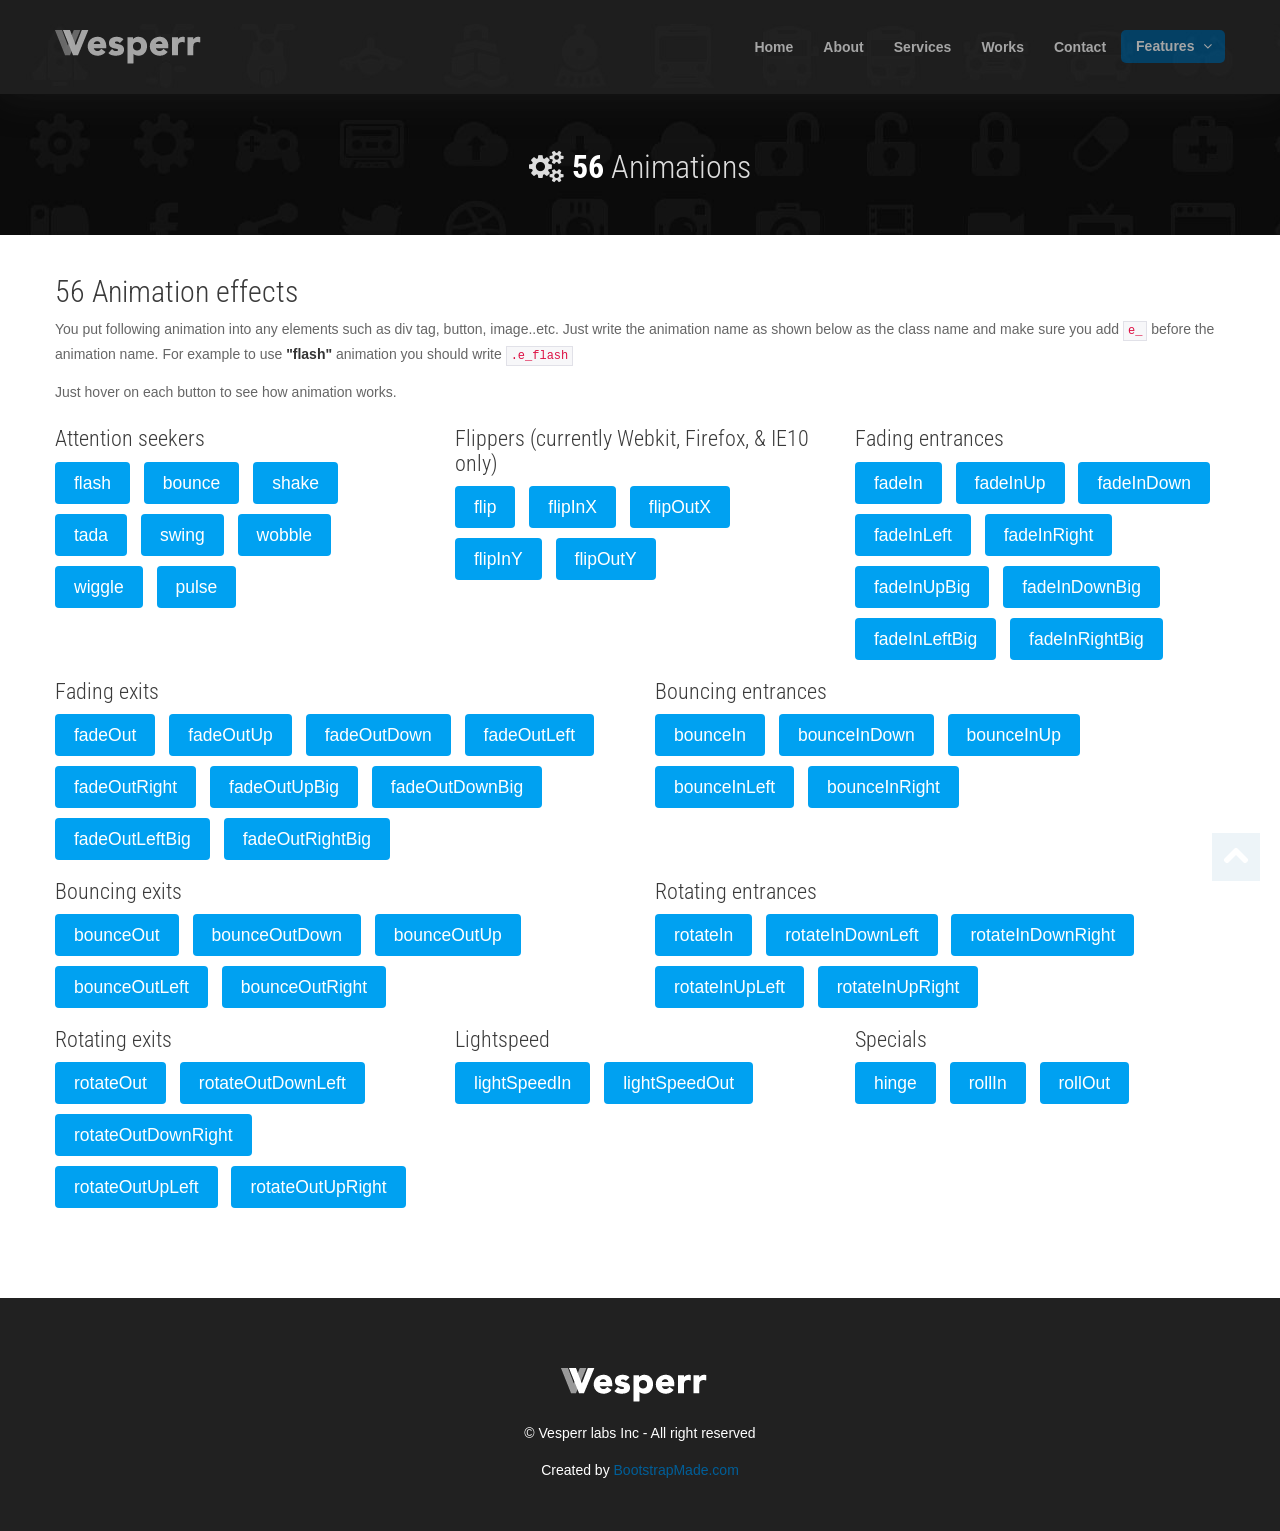
==== commit 8b0300fb: "update index" ====
--- a/animations.html
+++ b/animations.html
@@ -17,11 +17,8 @@
 	<link href="assets/css/style.css" rel="stylesheet" />
 	<link href="assets/color/default.css" rel="stylesheet" />
 
-	<link rel="apple-touch-icon-precomposed" sizes="144x144" href="ico/apple-touch-icon-144-precomposed.png" />
-	<link rel="apple-touch-icon-precomposed" sizes="114x114" href="ico/apple-touch-icon-114-precomposed.png" />
-	<link rel="apple-touch-icon-precomposed" sizes="72x72" href="ico/apple-touch-icon-72-precomposed.png" />
-	<link rel="apple-touch-icon-precomposed" href="ico/apple-touch-icon-57-precomposed.png" />
-	<link rel="shortcut icon" href="ico/favicon.ico" />
+		<link rel="icon" type="image/jpeg" href="assets/img/vizlogo_57_59.jpg" />
+		<link rel="apple-touch-icon" href="assets/img/vizlogo_57_59.jpg" />
 	<!-- =======================================================
     Theme Name: Vesperr
     Theme URL: https://bootstrapmade.com/vesperr-free-bootstrap-template/
--- a/assets/color/default.css
+++ b/assets/color/default.css
@@ -1,22 +1,22 @@
 ::-moz-selection {
-  background: #3498db;
+	background: #005f99;
 }
 ::selection {
-  background: #3498db;
+	background: #005f99;
 }
 
 a {
-  color: #3498db;
+	color: #005f99;
 }
 
 a:hover {
-	color: #2984c0;
+	color: #003f6b;
 }
 
 /* --- button theme --- */
 .btn-theme {
-  background: #3498db;
-  *background-color: #3498db;
+	background: #005f99;
+	*background-color: #005f99;
 }
 
 .btn-theme:hover,
@@ -24,21 +24,21 @@
 .btn-theme.active,
 .btn-theme.disabled,
 .btn-theme[disabled] {
-  background: #2984c0;
-  *background: #2984c0;
+	background: #003f6b;
+	*background: #003f6b;
 }
 
 /* --- slogan --- */
 .slogan h1 span {
-	color: #3498db;
+	color: #005f99;
 }
 
 .tweet a {
-	color:#3498db;
+	color:#005f99;
 }
 
 .tweet .tweet_time a:hover i {
-	color:#3498db;
+	color:#005f99;
 }
 
 
@@ -47,32 +47,32 @@
 .icon-square:hover,
 .icon-rounded:hover,
 .icon-circled:hover {
-    background-color: #3498db;
+	background-color: #005f99;
 }
 [class^="icon-"].active,
 [class*=" icon-"].active {
-    background-color: #3498db;
+	background-color: #005f99;
 }
 
 
 
 
 .navbar .nav > li > a:hover {
-  color: #3498db;
+	color: #005f99;
 }
 
 
 ul.nav li.current {
-  background: #3498db;
+	background: #005f99;
 }
 .dropdown-menu li > a:hover,
 .dropdown-menu li > a:focus,
 .dropdown-submenu:hover > a {
-	background: #3498db;
+	background: #005f99;
 }
 
 input:focus, textarea:focus {
-	border: 1px solid #3498db;
+	border: 1px solid #005f99;
 	border-width:4px;
 }
 textarea:focus,
@@ -91,28 +91,28 @@
 input[type="tel"]:focus,
 input[type="color"]:focus,
 .uneditable-input:focus {
-  border-color: #3498db;
+	border-color: #005f99;
 }
 
 ul.contact-list li input.form_input:focus ,
 ul.contact-list li textarea.form_textarea:focus  {
-	border-color:#3498db;
+	border-color:#005f99;
 }
 
 
 /* tab */
 
 .nav-tabs > a {
-	color:#3498db;
+	color:#005f99;
 }
 
 
 /* accordion */
 .accordion-heading a:hover {
-	color: #3498db;
+	color: #005f99;
 }
 .accordion-heading .active{
-	color: #3498db;
+	color: #005f99;
 }
 
 .accordion-inner {
@@ -123,5 +123,5 @@
 /* portfolio */
 
 .thumb-wrapp{
-	background:#3498db;
+	background:#005f99;
 }
